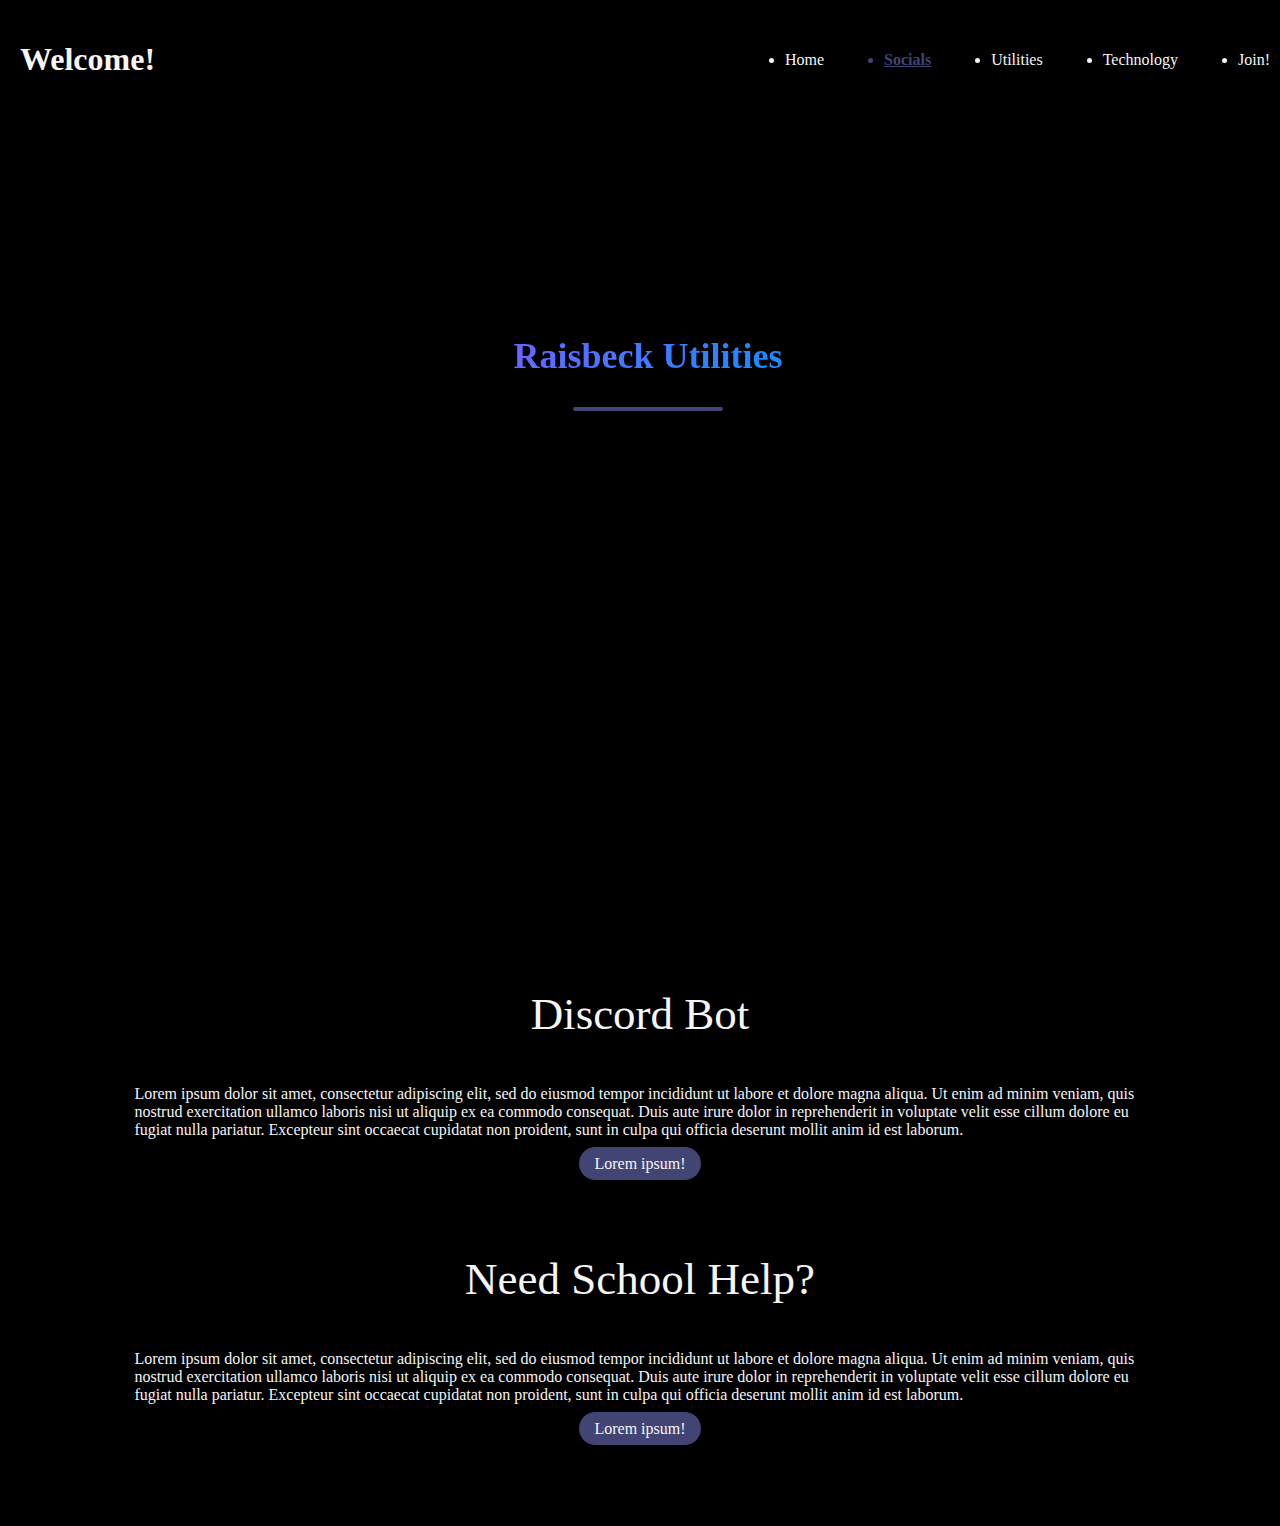
==== discord.html @ 4ff33fc0 "I pray for forgiveness." ====
<!DOCTYPE html>
<html lang="en">
<head>
    <meta charset="UTF-8">

    <link rel="stylesheet" href='./style.css'>

</head>
<body>
    <nav class="navbar">
        <h1>Welcome!</h1>
        <ul class="nav-links">
            <li class="inactive homepage"><a href=""></a>Home</li>
            <li class = "active discord"><a href=""></a>Socials</li>
            <li class = "inactive utilities"><a href=""></a>Utilities</li>
            <li class = "inactive information"><a href=""></a>Technology</li>
            <li class = "inactive aiaa"><a href=""></a>Join!</li>
        </ul>
    </nav>
    <header>
        <div class="header-content">
            <h2 class = "pretty_animation">Raisbeck Utilities</h2>
            <div class="line"></div>
            <h1></h1>
        </div>
    </header>
    <section class="Discord Bot">
        <p class = "subtitle">Discord Bot</p>
        <p class = "generictext">Lorem ipsum dolor sit amet, consectetur adipiscing elit, sed do eiusmod tempor incididunt ut labore et dolore magna aliqua. Ut enim ad minim veniam, quis nostrud exercitation ullamco laboris nisi ut aliquip ex ea commodo consequat. Duis aute irure dolor in reprehenderit in voluptate velit esse cillum dolore eu fugiat nulla pariatur. Excepteur sint occaecat cupidatat non proident, sunt in culpa qui officia deserunt mollit anim id est laborum.</p>
        <div style="text-align: center;"> 
            <a class = "genericbutton">Lorem ipsum!</a>
        </div>
    </section>
    <section class="advertisementA">
        <p class = "subtitle">Need School Help?</p>
        <p class = "generictext">Lorem ipsum dolor sit amet, consectetur adipiscing elit, sed do eiusmod tempor incididunt ut labore et dolore magna aliqua. Ut enim ad minim veniam, quis nostrud exercitation ullamco laboris nisi ut aliquip ex ea commodo consequat. Duis aute irure dolor in reprehenderit in voluptate velit esse cillum dolore eu fugiat nulla pariatur. Excepteur sint occaecat cupidatat non proident, sunt in culpa qui officia deserunt mollit anim id est laborum.</p>
        <div style="text-align: center;"> 
            <a class = "genericbutton">Lorem ipsum!</a>
        </div>
    </section>
    <script>
        const homepage = document.querySelector('.homepage')
        homepage.addEventListener('click', ()=>{
            window.location.replace('./index.html');
        })

        const utilities = document.querySelector('.utilities')
        utilities.addEventListener('click', ()=> {
            window.location.replace('./utils.html');
        })

        const information = document.querySelector('.information')
        information.addEventListener('click', ()=> {
            window.location.replace('./information.html');
        })

        const aiaa = document.querySelector('.aiaa')
        aiaa.addEventListener('click', ()=> {
            window.location.replace('./joinaiaa.html');
        })
    </script>
</body>
</html>
---- style.css ----
@keyframes gradient_animation {
    0%, 100% {
        background-position: 0 0;
    }
    50% {
        background-position: 100% 0;
    }
}

a {
    text-decoration: none;
}
body, html {
    overflow-x: hidden;
    background-color: black;
    font-family: Calibri !important;
}
.sus {
    background: -webkit-linear-gradient(#eee, #333);
    -webkit-background-clip: text;
    -webkit-text-fill-color: transparent;
}
.generictext {
    animation: fadeIn ease 1.5s;
    display: flex;
    flex-direction: column;
    align-items: center;
    color: whitesmoke;
}
.underline {
    text-decoration: underline;
}
.button3 {
    animation: fadeIn ease 1.5s;
    transition: all .25s ease-in-out; 
    padding: 8px 15px;
    background-color: #424474;
    border-radius: 30px;
    color: whitesmoke;
    display: flex;
    flex-direction: column;
    align-items: center;
}
.button3:hover {
    transition: all .25s ease-in-out; 
    color: #d12991;
}
.genericbutton {
    transition: all .25s ease-in-out; 
    padding: 8px 15px;
    background-color: #424474;
    border-radius: 30px;
    color: whitesmoke;
}
.genericbutton:hover {
    transition: all .25s ease-in-out; 
    color: #d12991;
}
.img2 {
    animation: fadeIn ease 1.5s;
    display: flex;
    flex-direction: column;
    align-items: center;
    transition: all .64s ease-in-out; 
}
.img2:hover {
    transform: scale(1.075);
    transition: all 0.2s ease-in-out; 
}
.img1 {
    animation: fadeIn ease 1.5s;
    transition: all 0.64s ease-in-out; 
}
.img1:hover {
    transition: all 0.2s ease-in-out; 
    transform: scale(1.075);
}
.pretty_animation {
    background: linear-gradient(to right, #6666ff, #0099ff, #ff3399, #6666ff);
    -webkit-background-clip: text;
    background-clip: text;
    color: transparent;
    animation: gradient_animation 6s ease-in-out infinite;
    background-size: 400% 100%;
}
.line {
    width: 150px;
    height: 4px;
    background-color: #424474;
    margin: 10px auto;
    border-radius: 5px;
}
.navbar {
    display: flex;
    position: absolute;
    top: 0;
    left: 0;
    width: 100%;
    justify-content: space-between;
    padding: 20px;
    color: whitesmoke;
}
.nav-links {
    display: flex;
    align-items: center;
}
.nav-links li {
    margin: 0 30px;
}
header {
    width: 100vw;
    height: 100vh;

    background-image: url('./images/catbg.gif'); 
    background-repeat: repeat;
    background-position: bottom;
    background-size: cover;
    display: flex;
    align-items: center;
    justify-content: center;
}
.header-content {
    animation: fadeIn ease 1.5s;
    margin-bottom: 150px;
    color: whitesmoke;
    text-align: center;
}
.header-content h2 {
    font-size: 4vmin;
}
.subtitle {
    animation: fadeIn ease 1.5s;
    display: flex;
    flex-direction: column;
    align-items: center;
    font-size: 5vmin;
    color: whitesmoke;
}
section {
    width: 80%;
    margin: 80px auto;
}
.title {
    animation: fadeIn ease 1.5s;
    text-align: center;
    font-size: 4vmin;
    color: #424474;
}
.header-content h1 {
    font-size: 7vmin;
    margin-top: 50px;
    margin-bottom: 30px;
}
.row {
    display: flex;
    align-items: center;
    width: 100%;
    justify-content: space-between;
}
.row.col {
    display: flex;
    flex-direction: column;
    align-items: center;
}
.active {
    animation: fadeIn ease 1.5s;
    color: #424474;
    text-decoration: underline;
    font-weight: bold;
}
.inactive {
    transition: all .125s ease-in-out; 
}
.inactive:hover {
    transition: all .25s ease-in-out; 
    color: #d12991;
}
.events.row {
    margin-top: 50px;
}
h4 {
    font-size: 3vmin;
    color:#424474;
    margin: 20px auto;
}
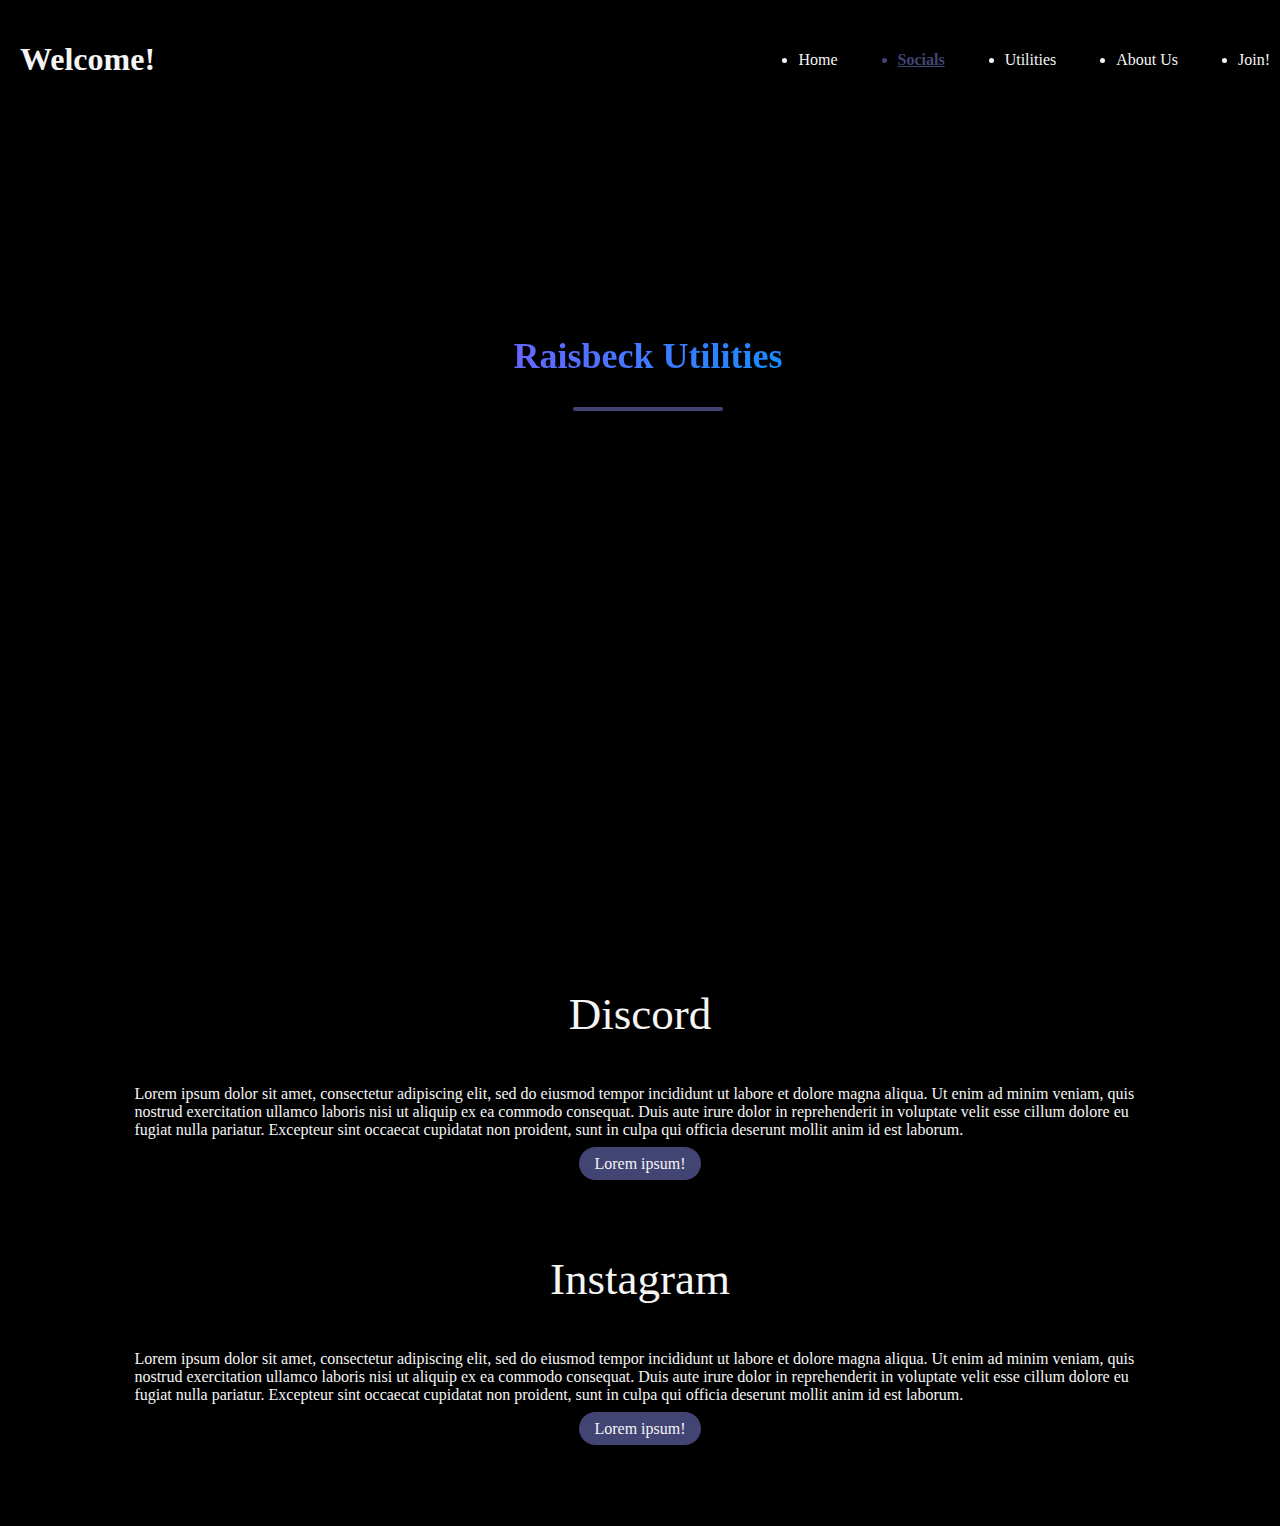
==== commit b8b21aa9: "Update discord.html" ====
--- a/discord.html
+++ b/discord.html
@@ -6,6 +6,7 @@
     <link rel="stylesheet" href='./style.css'>
 
 </head>
+<title>Socials</title>
 <body>
     <nav class="navbar">
         <h1>Welcome!</h1>
@@ -13,7 +14,7 @@
             <li class="inactive homepage"><a href=""></a>Home</li>
             <li class = "active discord"><a href=""></a>Socials</li>
             <li class = "inactive utilities"><a href=""></a>Utilities</li>
-            <li class = "inactive information"><a href=""></a>Technology</li>
+            <li class = "inactive information"><a href=""></a>About Us</li>
             <li class = "inactive aiaa"><a href=""></a>Join!</li>
         </ul>
     </nav>
@@ -24,15 +25,15 @@
             <h1></h1>
         </div>
     </header>
-    <section class="Discord Bot">
-        <p class = "subtitle">Discord Bot</p>
+    <section class="Discord">
+        <p class = "subtitle">Discord</p>
         <p class = "generictext">Lorem ipsum dolor sit amet, consectetur adipiscing elit, sed do eiusmod tempor incididunt ut labore et dolore magna aliqua. Ut enim ad minim veniam, quis nostrud exercitation ullamco laboris nisi ut aliquip ex ea commodo consequat. Duis aute irure dolor in reprehenderit in voluptate velit esse cillum dolore eu fugiat nulla pariatur. Excepteur sint occaecat cupidatat non proident, sunt in culpa qui officia deserunt mollit anim id est laborum.</p>
         <div style="text-align: center;"> 
             <a class = "genericbutton">Lorem ipsum!</a>
         </div>
     </section>
-    <section class="advertisementA">
-        <p class = "subtitle">Need School Help?</p>
+    <section class="idk">
+        <p class = "subtitle">Instagram</p>
         <p class = "generictext">Lorem ipsum dolor sit amet, consectetur adipiscing elit, sed do eiusmod tempor incididunt ut labore et dolore magna aliqua. Ut enim ad minim veniam, quis nostrud exercitation ullamco laboris nisi ut aliquip ex ea commodo consequat. Duis aute irure dolor in reprehenderit in voluptate velit esse cillum dolore eu fugiat nulla pariatur. Excepteur sint occaecat cupidatat non proident, sunt in culpa qui officia deserunt mollit anim id est laborum.</p>
         <div style="text-align: center;"> 
             <a class = "genericbutton">Lorem ipsum!</a>
@@ -60,4 +61,4 @@
         })
     </script>
 </body>
-</html>+</html>
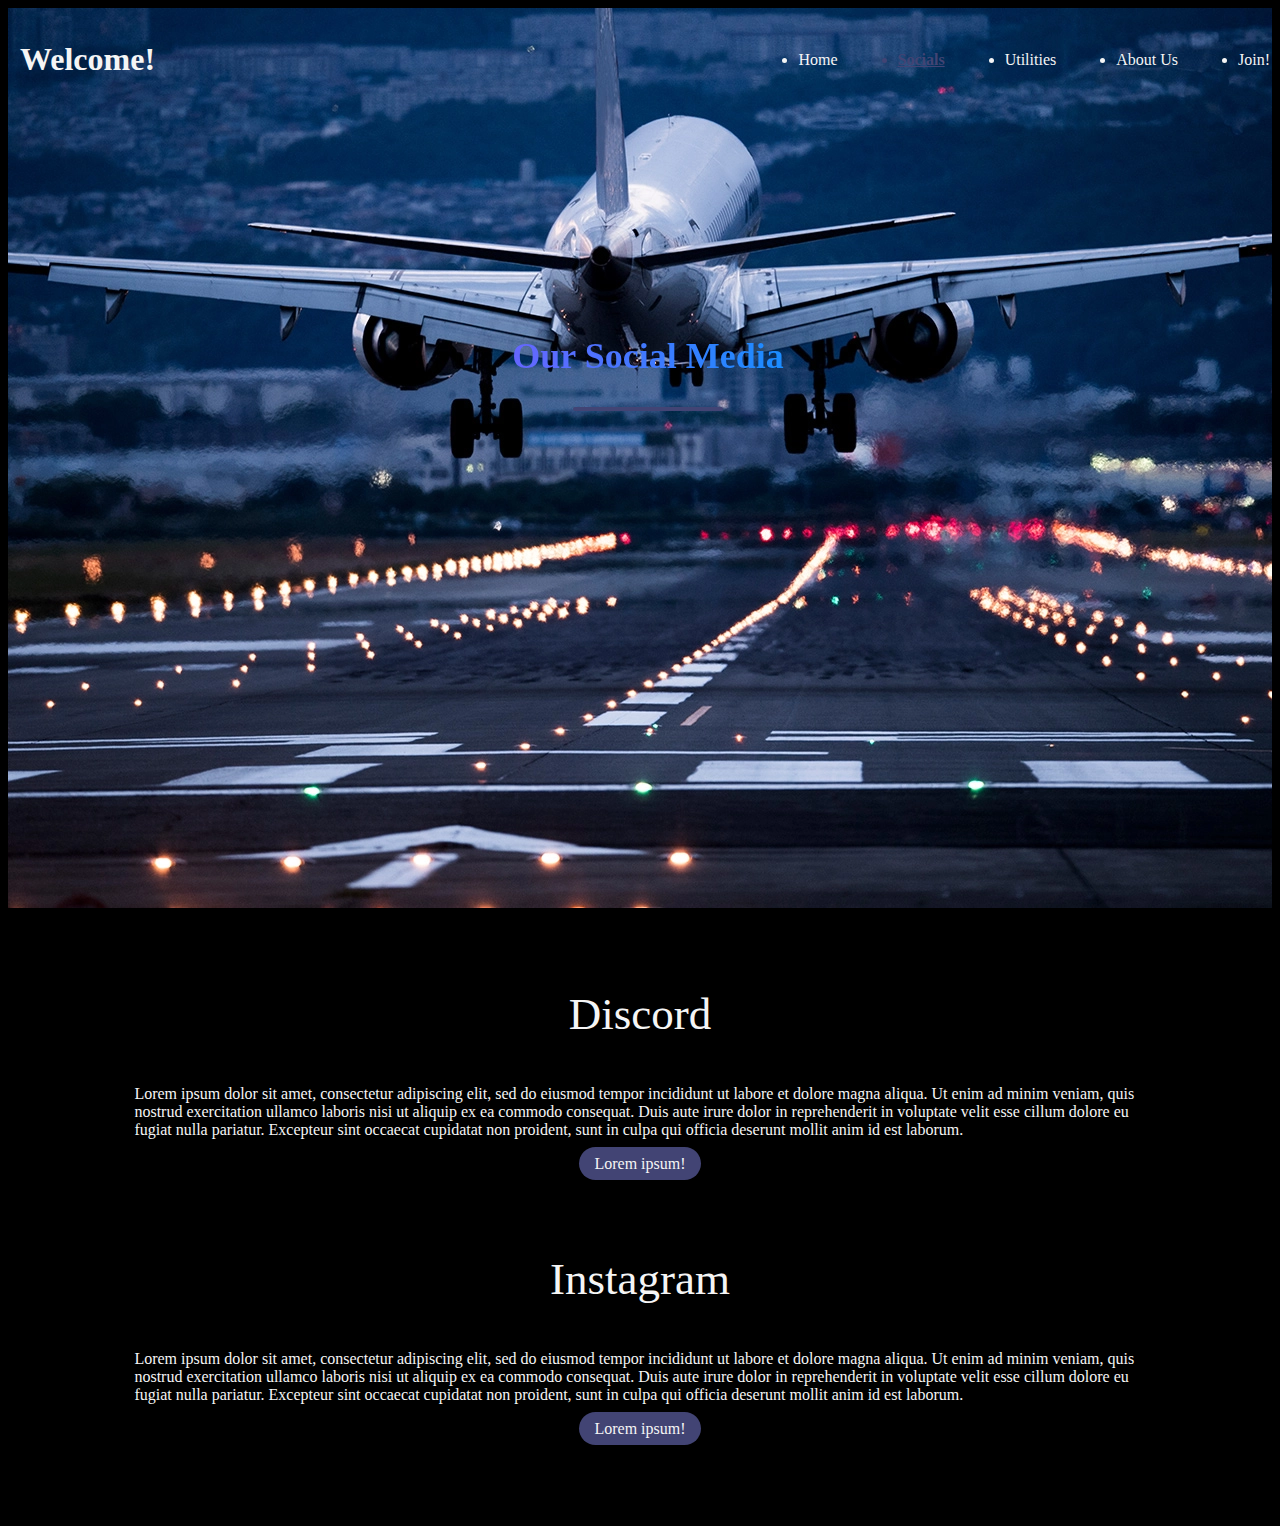
==== commit 85ff37c1: "Update titles and page layouts" ====
--- a/discord.html
+++ b/discord.html
@@ -20,7 +20,7 @@
     </nav>
     <header>
         <div class="header-content">
-            <h2 class = "pretty_animation">Raisbeck Utilities</h2>
+            <h2 class = "pretty_animation">Our Social Media</h2>
             <div class="line"></div>
             <h1></h1>
         </div>
--- a/style.css
+++ b/style.css
@@ -111,7 +111,7 @@
     width: 100vw;
     height: 100vh;
 
-    background-image: url('./images/catbg.gif'); 
+    background-image: url('./images/background.png'); 
     background-repeat: repeat;
     background-position: bottom;
     background-size: cover;
@@ -174,6 +174,7 @@
 .inactive:hover {
     transition: all .25s ease-in-out; 
     color: #d12991;
+    
 }
 .events.row {
     margin-top: 50px;
